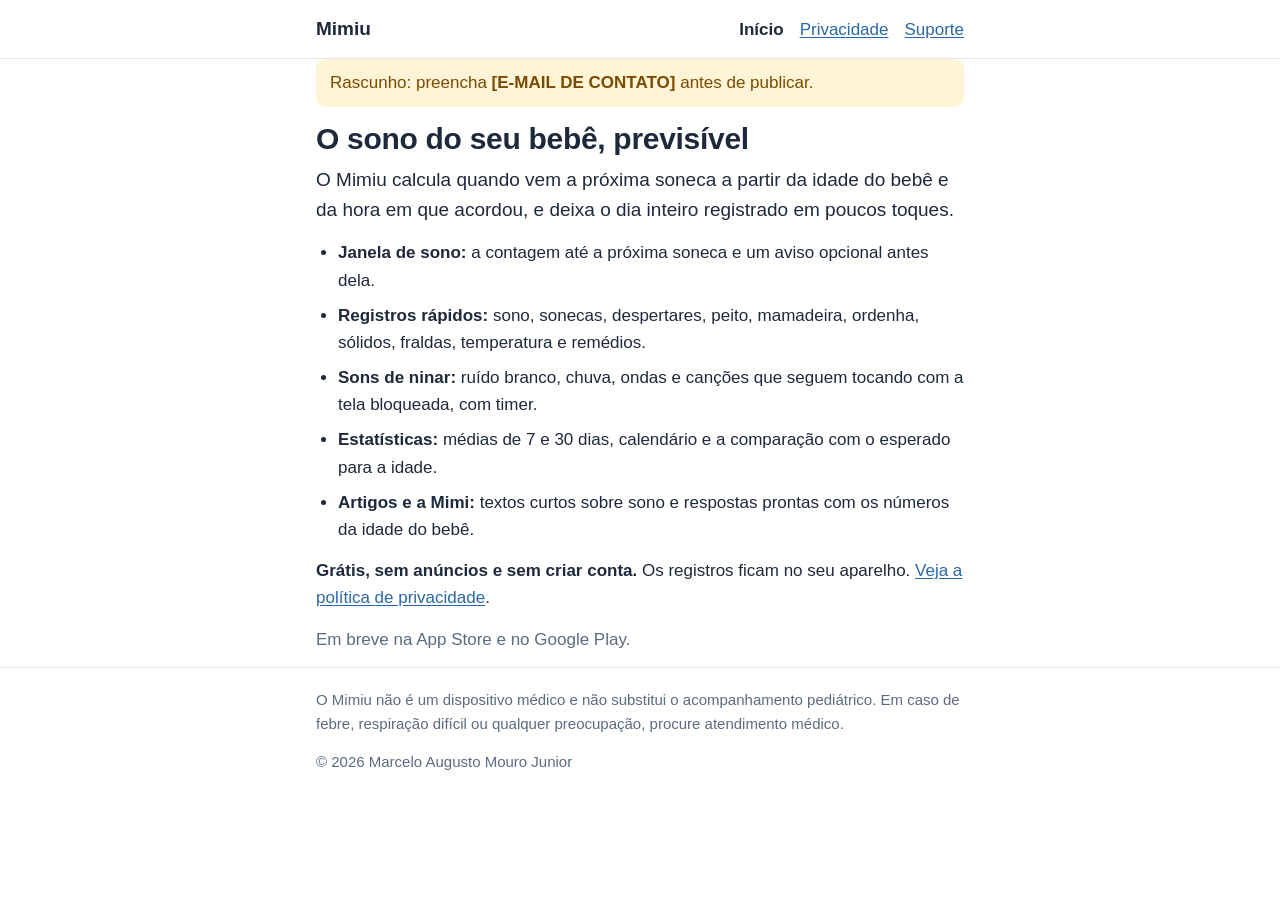
==== index.html @ 73e41c6d "Site do Mimiu: política de privacidade e suporte (e-mail de contato pendente)" ====
<!doctype html>
<!-- Gerado por scripts/politica.mjs. Não edite à mão: mude src/lib/privacy-policy.ts ou src/lib/links.ts e rode o script. -->
<html lang="pt-BR">
<head>
  <meta charset="utf-8">
  <meta name="viewport" content="width=device-width, initial-scale=1">
  <meta name="color-scheme" content="light dark">
  <meta name="description" content="Mimiu: janela de sono pela idade do bebê, registros de sono, mamadas e fraldas, sons de ninar e estatísticas. Grátis, sem anúncios e sem conta.">
  <title>Mimiu · Rotina do seu Bebê</title>
  <link rel="stylesheet" href="estilo.css">
</head>
<body>
  <header class="site">
    <div class="wrap">
      <a class="brand" href="index.html">Mimiu</a>
      <nav aria-label="Páginas">
        <a href="index.html" aria-current="page">Início</a>
        <a href="privacidade.html">Privacidade</a>
        <a href="suporte.html">Suporte</a>
      </nav>
    </div>
  </header>
  <main class="wrap">
    <p class="draft" role="note">Rascunho: preencha <mark>[E-MAIL DE CONTATO]</mark> antes de publicar.</p>
<h1>O sono do seu bebê, previsível</h1>
<p class="lead">O Mimiu calcula quando vem a próxima soneca a partir da idade do bebê e da hora em que acordou, e deixa o dia inteiro registrado em poucos toques.</p>
<ul>
  <li><strong>Janela de sono:</strong> a contagem até a próxima soneca e um aviso opcional antes dela.</li>
  <li><strong>Registros rápidos:</strong> sono, sonecas, despertares, peito, mamadeira, ordenha, sólidos, fraldas, temperatura e remédios.</li>
  <li><strong>Sons de ninar:</strong> ruído branco, chuva, ondas e canções que seguem tocando com a tela bloqueada, com timer.</li>
  <li><strong>Estatísticas:</strong> médias de 7 e 30 dias, calendário e a comparação com o esperado para a idade.</li>
  <li><strong>Artigos e a Mimi:</strong> textos curtos sobre sono e respostas prontas com os números da idade do bebê.</li>
</ul>
<p><strong>Grátis, sem anúncios e sem criar conta.</strong> Os registros ficam no seu aparelho. <a href="privacidade.html">Veja a política de privacidade</a>.</p>
<p class="muted">Em breve na App Store e no Google Play.</p>
  </main>
  <footer class="site">
    <div class="wrap">
      <p>O Mimiu não é um dispositivo médico e não substitui o acompanhamento pediátrico. Em caso de febre, respiração difícil ou qualquer preocupação, procure atendimento médico.</p>
      <p>© 2026 Marcelo Augusto Mouro Junior</p>
    </div>
  </footer>
</body>
</html>
---- estilo.css ----
/*
 * Site público do Mimiu: política, suporte e página inicial.
 * Sem fonte externa, sem script, sem rastreador — a página da política não
 * pode contradizer a política. As cores são as do app, com o contraste
 * medido (WCAG AA) nos dois temas.
 */
:root {
  color-scheme: light dark;
  --bg: #ffffff;
  --text: #1e293b;
  --muted: #5b6b82;
  --link: #2968a6;
  --border: #e2e8f0;
  --callout: #eef5fd;
  --mark-fg: #7a4a00;
  --mark-bg: #fff4d6;
}

@media (prefers-color-scheme: dark) {
  :root {
    --bg: #0b1424;
    --text: #e8eef7;
    --muted: #94a6c0;
    --link: #7db6ee;
    --border: #1e2c46;
    --callout: #16284a;
    --mark-fg: #ffd98a;
    --mark-bg: #3a2a05;
  }
}

* {
  box-sizing: border-box;
}

html {
  -webkit-text-size-adjust: 100%;
  text-size-adjust: 100%;
}

body {
  margin: 0;
  background: var(--bg);
  color: var(--text);
  font: 17px/1.6 -apple-system, BlinkMacSystemFont, 'Segoe UI', Roboto, 'Helvetica Neue', Arial,
    sans-serif;
  /* E-mail e URL compridos quebram em vez de empurrar a página para o lado. */
  overflow-wrap: anywhere;
}

.wrap {
  max-width: 680px;
  margin: 0 auto;
  padding: 0 16px;
}

header.site {
  border-bottom: 1px solid var(--border);
}

header.site .wrap {
  display: flex;
  flex-wrap: wrap;
  align-items: center;
  justify-content: space-between;
  gap: 8px 16px;
  padding-top: 14px;
  padding-bottom: 14px;
}

.brand {
  color: var(--text);
  font-size: 19px;
  font-weight: 600;
  text-decoration: none;
}

nav {
  display: flex;
  flex-wrap: wrap;
  gap: 16px;
}

nav a[aria-current='page'] {
  color: var(--text);
  font-weight: 600;
  text-decoration: none;
}

main {
  padding-top: 32px;
  padding-bottom: 48px;
}

h1 {
  margin: 0 0 8px;
  font-size: 30px;
  line-height: 1.2;
  letter-spacing: -0.01em;
}

h2 {
  margin: 36px 0 8px;
  font-size: 20px;
  line-height: 1.3;
}

p,
ul {
  margin: 0 0 14px;
}

ul {
  padding-left: 22px;
}

li {
  margin-bottom: 8px;
}

a {
  color: var(--link);
  text-underline-offset: 2px;
}

a:focus-visible {
  outline: 2px solid var(--link);
  outline-offset: 2px;
  border-radius: 2px;
}

.lead {
  font-size: 19px;
}

.muted {
  color: var(--muted);
}

.callout {
  margin: 24px 0;
  padding: 14px 16px 2px;
  border-radius: 14px;
  background: var(--callout);
}

mark {
  padding: 0 3px;
  border-radius: 4px;
  background: var(--mark-bg);
  color: var(--mark-fg);
  font-weight: 600;
}

.draft {
  padding: 10px 14px;
  border-radius: 10px;
  background: var(--mark-bg);
  color: var(--mark-fg);
}

.draft mark {
  padding: 0;
}

footer.site {
  border-top: 1px solid var(--border);
  padding: 20px 0 32px;
  color: var(--muted);
  font-size: 15px;
}
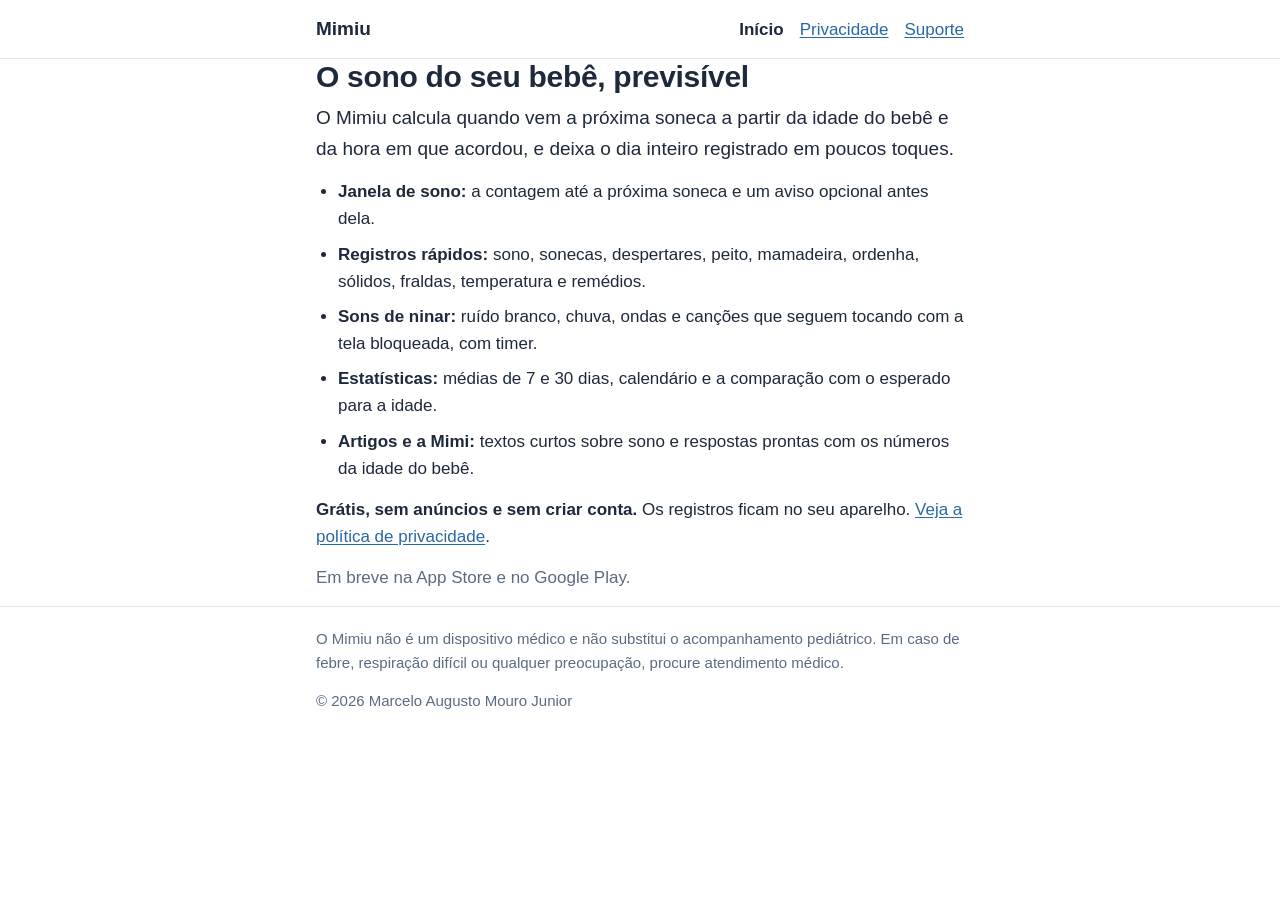
==== commit de83d1f6: "Site do Mimiu: política e suporte" ====
--- a/index.html
+++ b/index.html
@@ -21,7 +21,6 @@
     </div>
   </header>
   <main class="wrap">
-    <p class="draft" role="note">Rascunho: preencha <mark>[E-MAIL DE CONTATO]</mark> antes de publicar.</p>
 <h1>O sono do seu bebê, previsível</h1>
 <p class="lead">O Mimiu calcula quando vem a próxima soneca a partir da idade do bebê e da hora em que acordou, e deixa o dia inteiro registrado em poucos toques.</p>
 <ul>
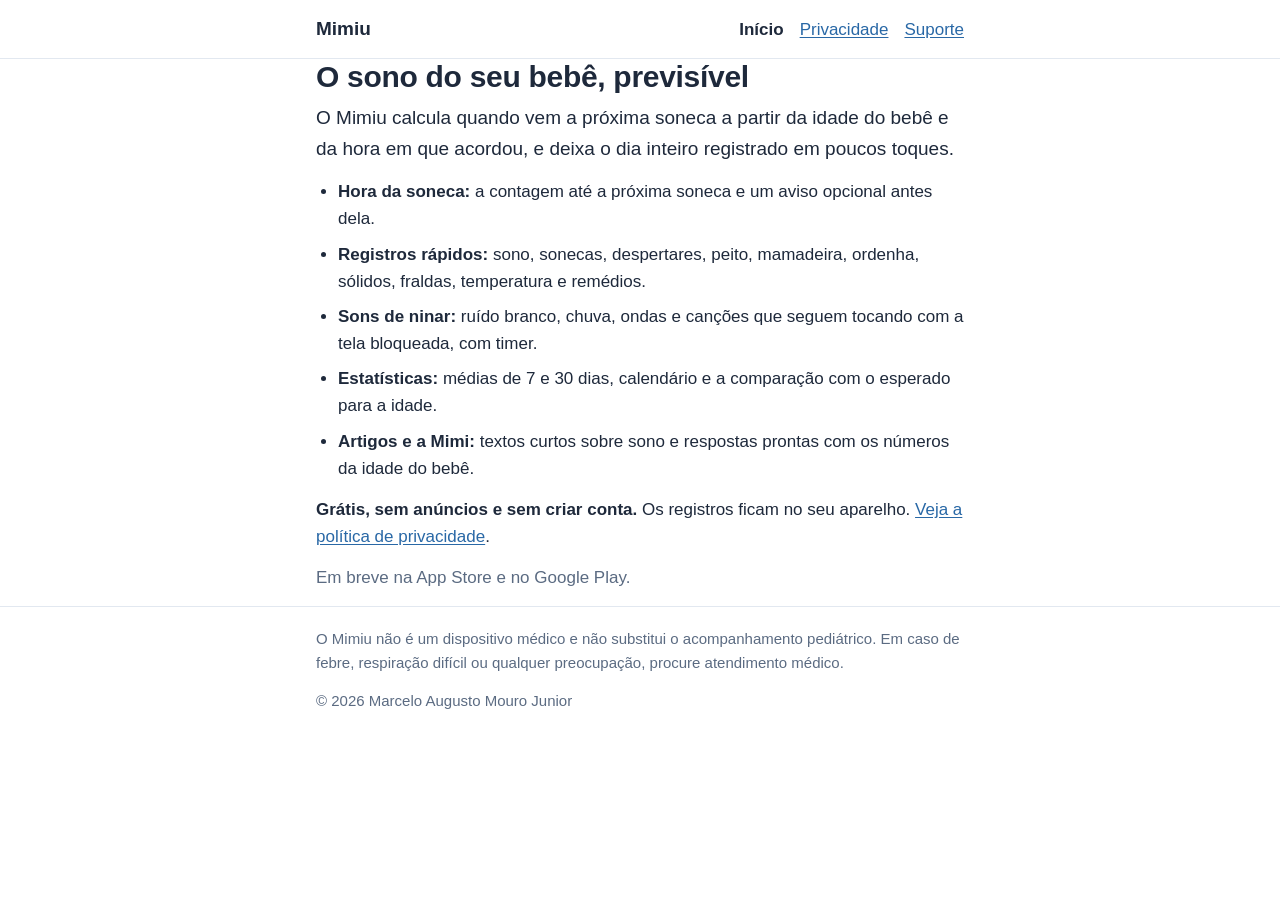
==== commit d52befa0: "Site do Mimiu: política e suporte" ====
--- a/index.html
+++ b/index.html
@@ -5,7 +5,7 @@
   <meta charset="utf-8">
   <meta name="viewport" content="width=device-width, initial-scale=1">
   <meta name="color-scheme" content="light dark">
-  <meta name="description" content="Mimiu: janela de sono pela idade do bebê, registros de sono, mamadas e fraldas, sons de ninar e estatísticas. Grátis, sem anúncios e sem conta.">
+  <meta name="description" content="Mimiu: hora da soneca pela idade do bebê, registros de sono, mamadas e fraldas, sons de ninar e estatísticas. Grátis, sem anúncios e sem conta.">
   <title>Mimiu · Rotina do seu Bebê</title>
   <link rel="stylesheet" href="estilo.css">
 </head>
@@ -24,7 +24,7 @@
 <h1>O sono do seu bebê, previsível</h1>
 <p class="lead">O Mimiu calcula quando vem a próxima soneca a partir da idade do bebê e da hora em que acordou, e deixa o dia inteiro registrado em poucos toques.</p>
 <ul>
-  <li><strong>Janela de sono:</strong> a contagem até a próxima soneca e um aviso opcional antes dela.</li>
+  <li><strong>Hora da soneca:</strong> a contagem até a próxima soneca e um aviso opcional antes dela.</li>
   <li><strong>Registros rápidos:</strong> sono, sonecas, despertares, peito, mamadeira, ordenha, sólidos, fraldas, temperatura e remédios.</li>
   <li><strong>Sons de ninar:</strong> ruído branco, chuva, ondas e canções que seguem tocando com a tela bloqueada, com timer.</li>
   <li><strong>Estatísticas:</strong> médias de 7 e 30 dias, calendário e a comparação com o esperado para a idade.</li>
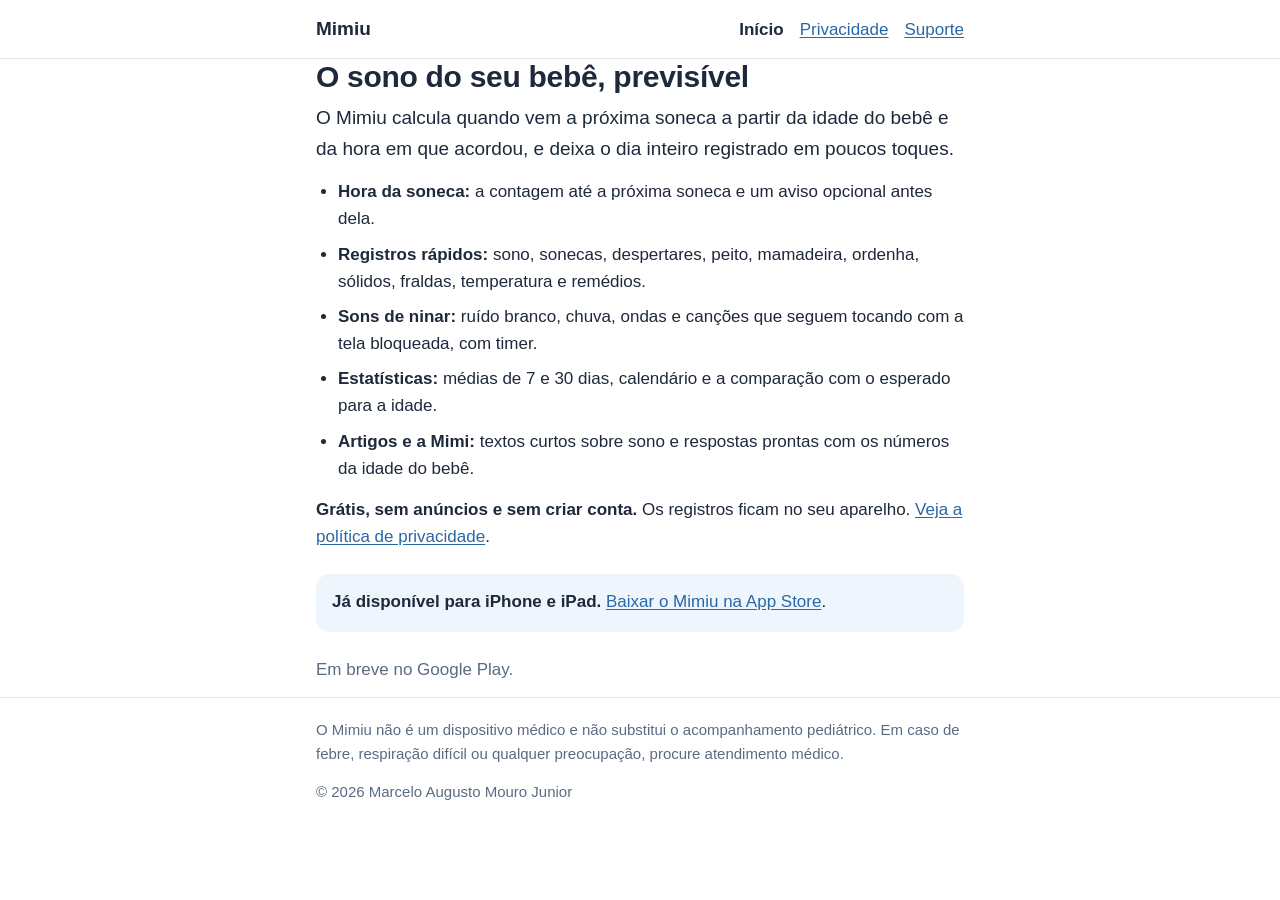
==== commit 71f804d5: "Site do Mimiu: política e suporte" ====
--- a/index.html
+++ b/index.html
@@ -31,7 +31,10 @@
   <li><strong>Artigos e a Mimi:</strong> textos curtos sobre sono e respostas prontas com os números da idade do bebê.</li>
 </ul>
 <p><strong>Grátis, sem anúncios e sem criar conta.</strong> Os registros ficam no seu aparelho. <a href="privacidade.html">Veja a política de privacidade</a>.</p>
-<p class="muted">Em breve na App Store e no Google Play.</p>
+<div class="callout">
+  <p><strong>Já disponível para iPhone e iPad.</strong> <a href="https://apps.apple.com/br/app/id6818666790">Baixar o Mimiu na App Store</a>.</p>
+</div>
+<p class="muted">Em breve no Google Play.</p>
   </main>
   <footer class="site">
     <div class="wrap">
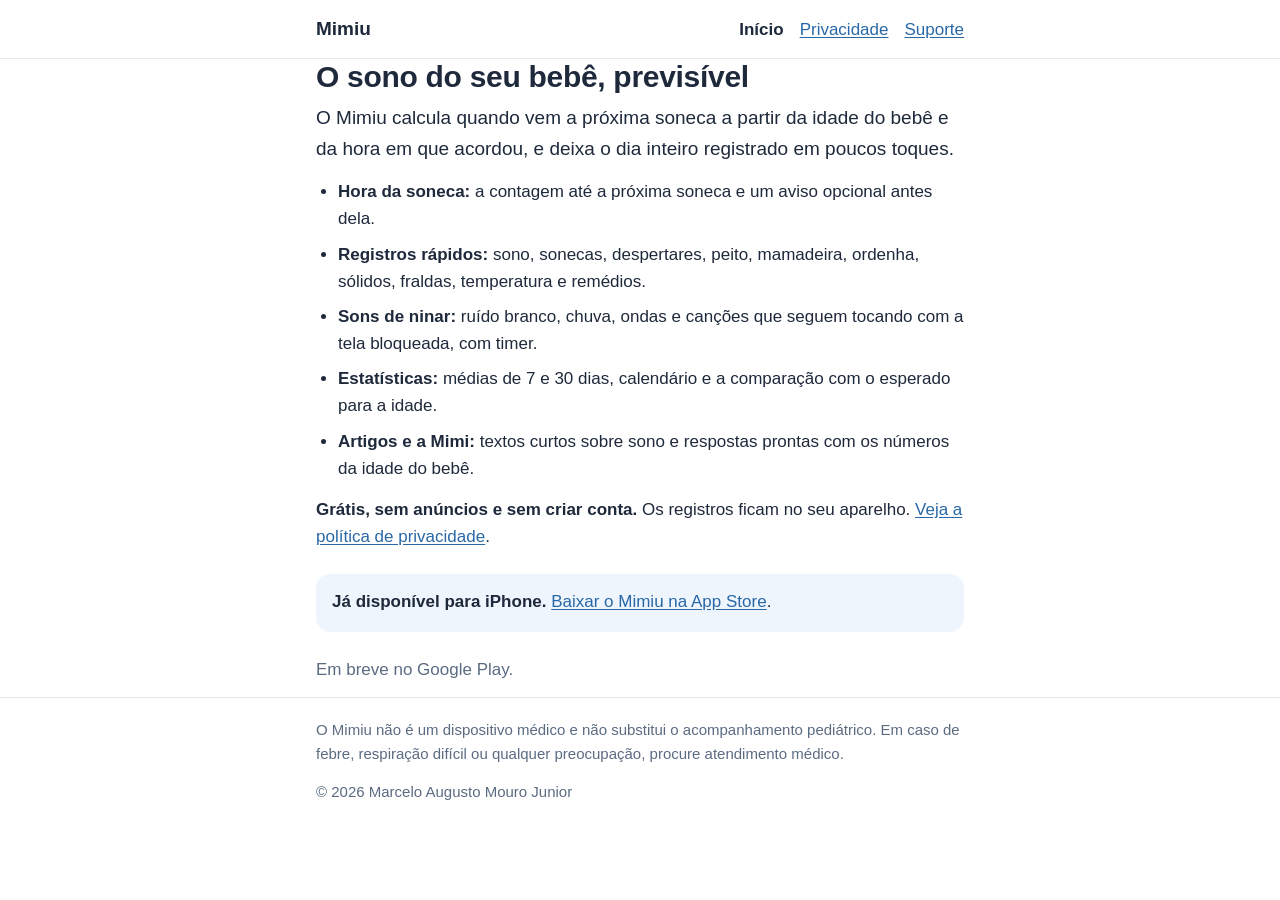
==== commit 2a510f7e: "Site do Mimiu: política e suporte" ====
--- a/index.html
+++ b/index.html
@@ -32,7 +32,7 @@
 </ul>
 <p><strong>Grátis, sem anúncios e sem criar conta.</strong> Os registros ficam no seu aparelho. <a href="privacidade.html">Veja a política de privacidade</a>.</p>
 <div class="callout">
-  <p><strong>Já disponível para iPhone e iPad.</strong> <a href="https://apps.apple.com/br/app/id6818666790">Baixar o Mimiu na App Store</a>.</p>
+  <p><strong>Já disponível para iPhone.</strong> <a href="https://apps.apple.com/br/app/id6818666790">Baixar o Mimiu na App Store</a>.</p>
 </div>
 <p class="muted">Em breve no Google Play.</p>
   </main>
